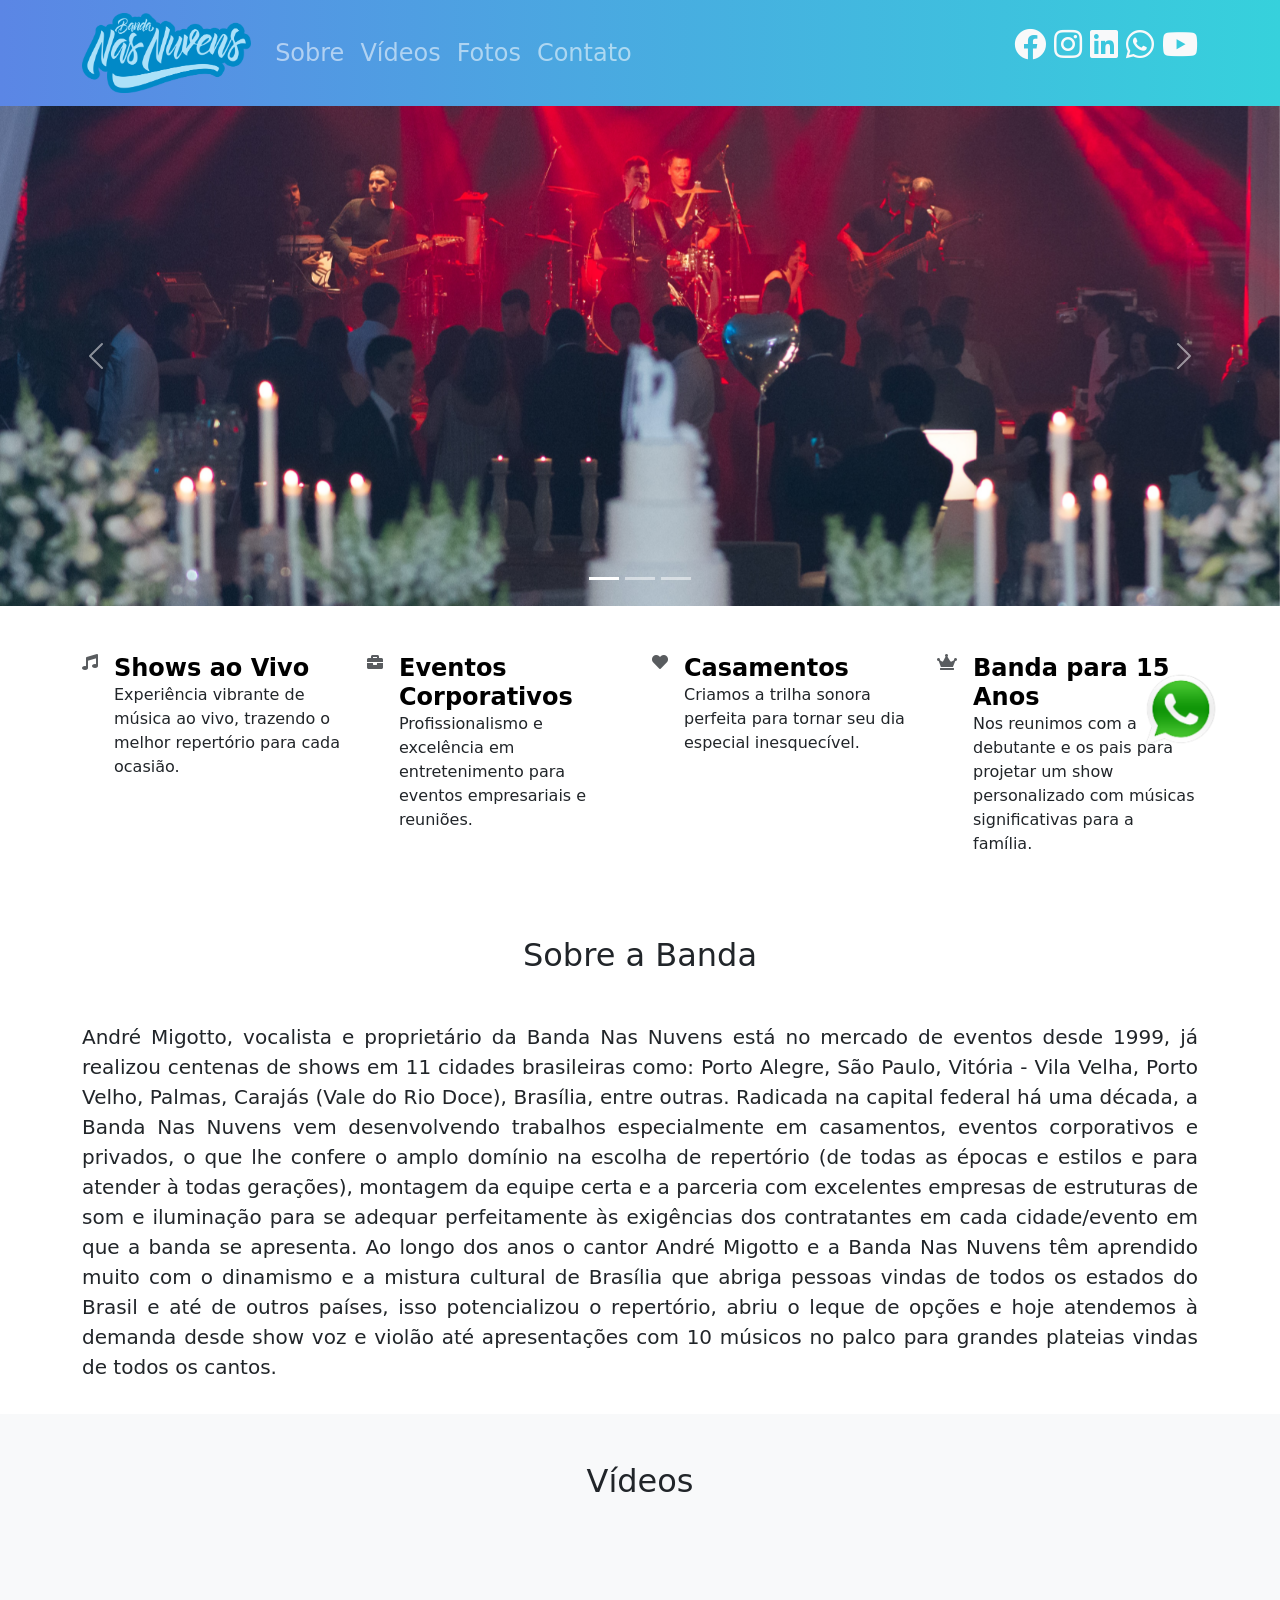
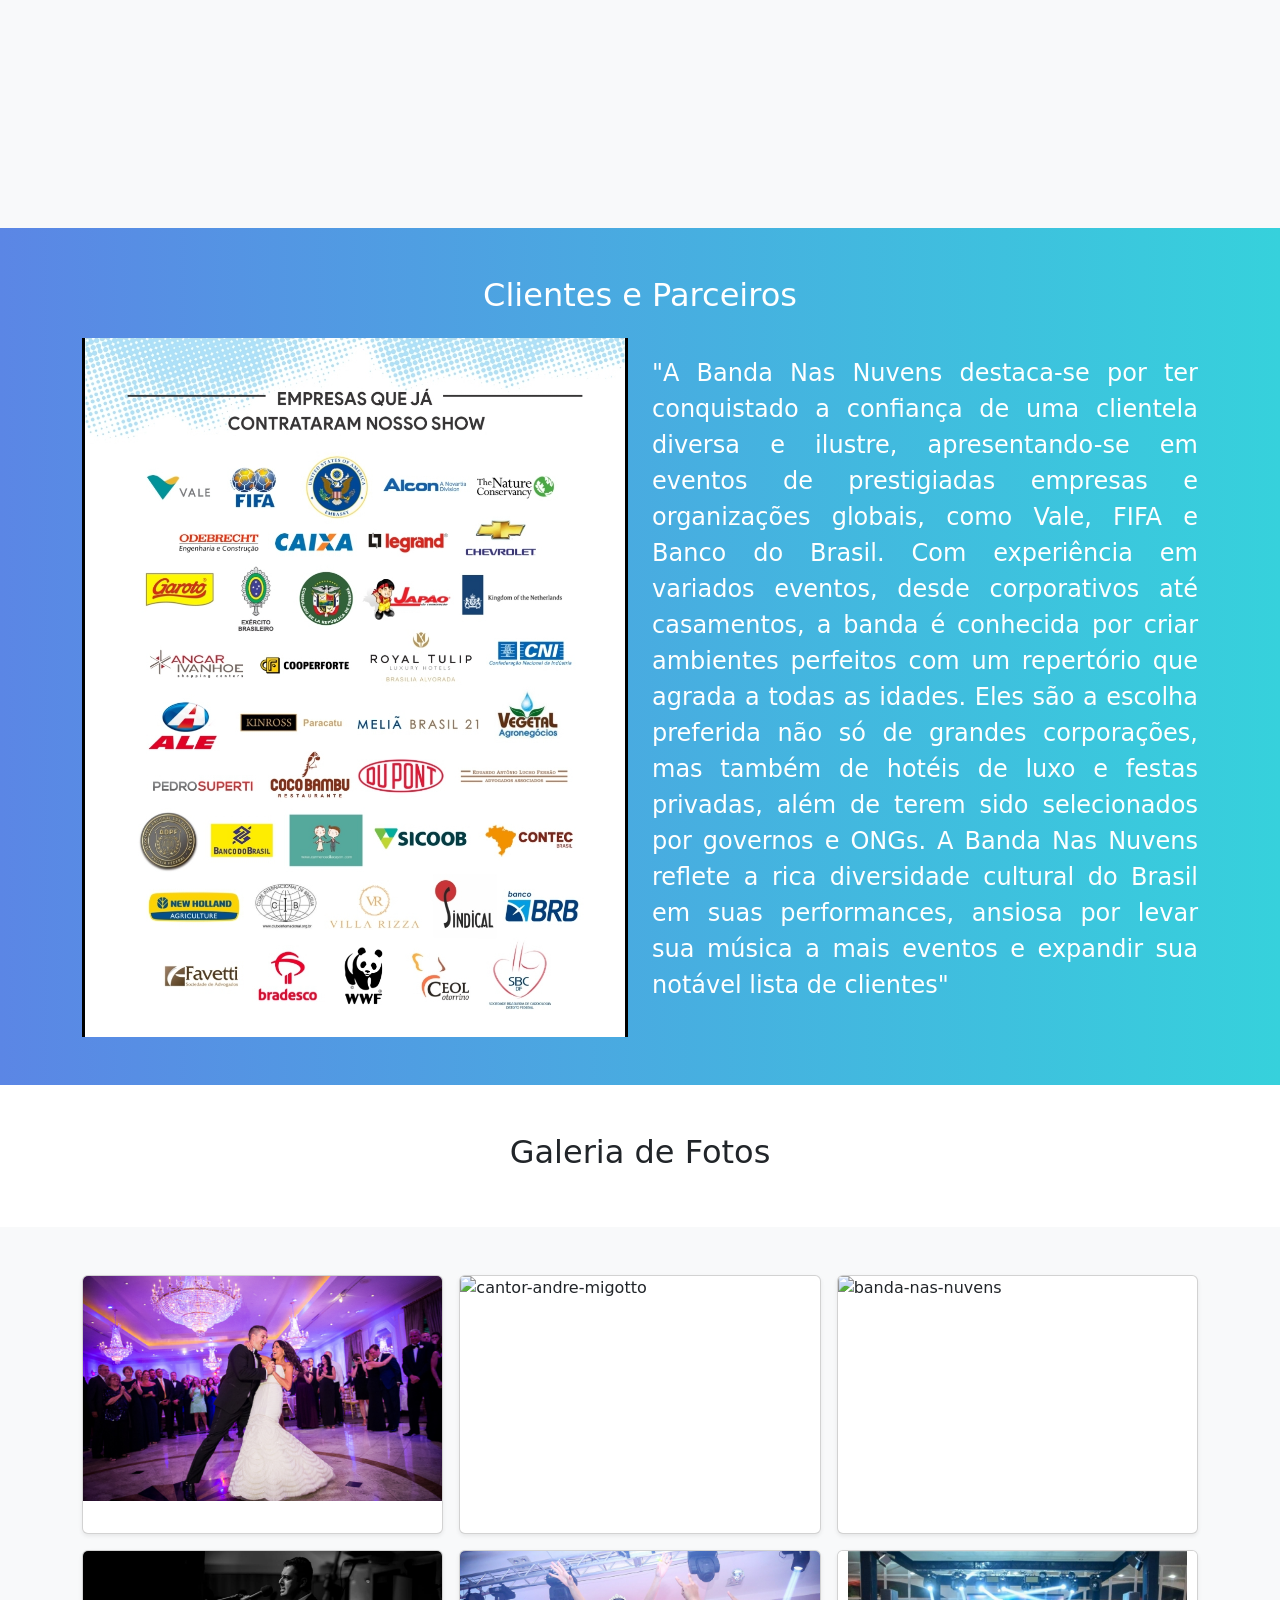
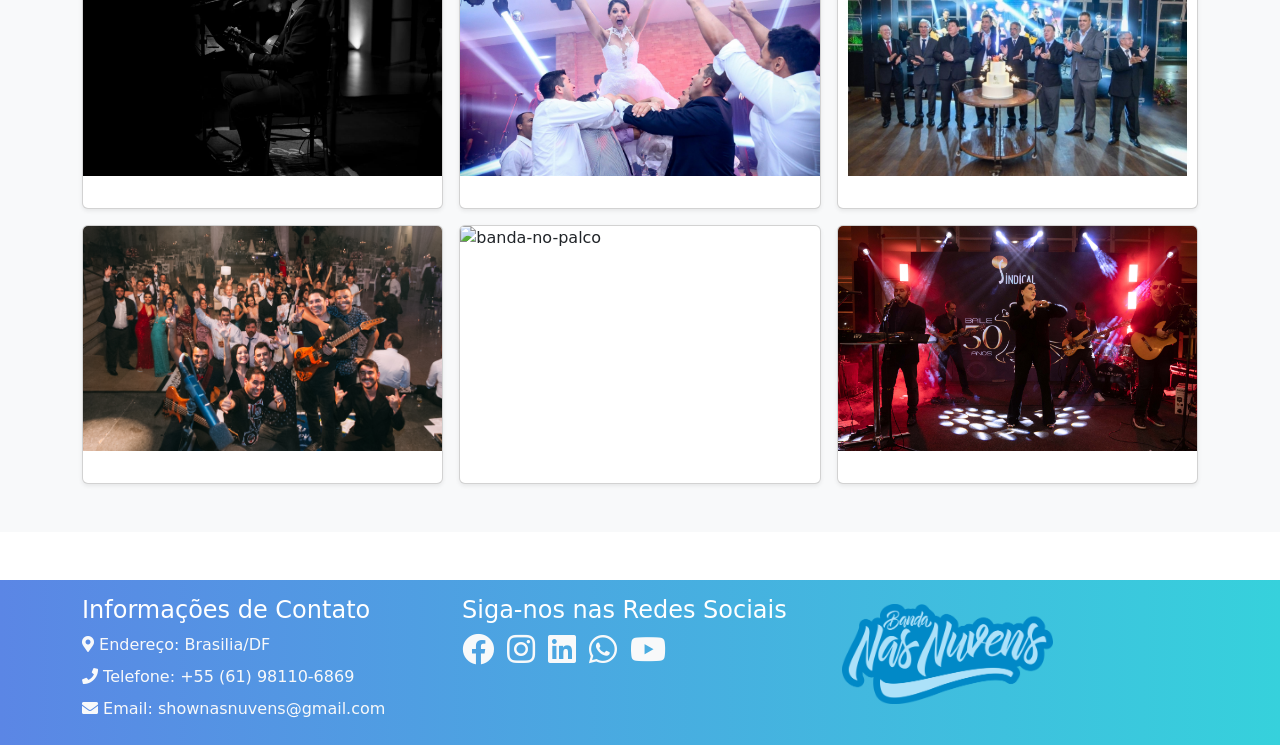
==== index.html @ bb7a362e "update ajusta no @" ====
<!doctype html>
<html lang="pt-br">
<head>
<meta charset="utf-8">
<meta name="viewport" content="width=device-width, initial-scale=1">
<link href="https://cdn.jsdelivr.net/npm/bootstrap@5.3.2/dist/css/bootstrap.min.css" rel="stylesheet">
<link href="https://getbootstrap.com/docs/5.3/assets/css/docs.css" rel="stylesheet">
<title>Banda Nas Nuvens</title>
<script src="https://cdn.jsdelivr.net/npm/bootstrap@5.3.2/dist/js/bootstrap.bundle.min.js"></script>
<link rel="stylesheet" href="https://cdnjs.cloudflare.com/ajax/libs/font-awesome/5.15.3/css/all.min.css">
<link rel="canonical" href="https://getbootstrap.com/docs/5.3/examples/carousel/">
<link href="style.css" rel="stylesheet">
</head>
<body>
  <!-- Navegação -->
  <nav class="navbar navbar-expand-lg navbar-dark bg-personal">
    <div class="container">
        <a class="navbar-brand" href="#">
            <img src="banda nas nuvens - marca NOVA INVERTIDA.png" alt="Ícone" style="height: 80px;">
        </a>
        <!-- Botão de alternância atualizado com data-bs-* para Bootstrap 5 -->
        <button class="navbar-toggler" type="button" data-bs-toggle="collapse" data-bs-target="#navbarNav" aria-controls="navbarNav" aria-expanded="false" aria-label="Alterna navegação">
            <span class="navbar-toggler-icon"></span>
        </button>
        <div class="collapse navbar-collapse" id="navbarNav">
            <ul class="navbar-nav ml-auto">
                <li class="nav-item active">
                    <a class="nav-link nav-link-lg" href="#sobre">Sobre</a>
                </li>
                <li class="nav-item">
                    <a class="nav-link nav-link-lg" href="#videos">Vídeos</a>
                </li>
                <li class="nav-item">
                    <a class="nav-link nav-link-lg" href="#fotos">Fotos</a>
                </li>
                <li class="nav-item">
                    <a class="nav-link nav-link-lg" href="#contato">Contato</a>
                </li>
            </ul>
            <ul class="list-inline ml-auto social-icons"> 
                <li class="list-inline-item"><a href="https://www.facebook.com/shownasnuvens"><i class="fab fa-facebook fa-2x text-light"></i></a></li>
                <li class="list-inline-item"><a href="https://www.instagram.com/shownasnuvens"><i class="fab fa-instagram fa-2x text-light"></i></a></li>
                <li class="list-inline-item"><a href="https://www.linkedin.com/in/bandanasnuvens"><i class="fab fa-linkedin fa-2x text-light"></i></a></li>
                <li class="list-inline-item"><a href="https://api.whatsapp.com/send?phone=61981106869"><i class="fab fa-whatsapp fa-2x text-light"></i></a></li>
                <li class="list-inline-item"><a href="https://www.youtube.com/@bandanasnuvenscasamentosev5159/videos"><i class="fab fa-youtube fa-2x text-light"></i></a></li>
            </ul>
        </div>
    </div>
</nav>


<div id="carouselExampleIndicators" class="carousel slide" data-bs-ride="carousel" data-bs-interval="6000">
  <div class="carousel-indicators">
    <button type="button" data-bs-target="#carouselExampleIndicators" data-bs-slide-to="0" class="active" aria-current="true" aria-label="Slide 1"></button>
    <button type="button" data-bs-target="#carouselExampleIndicators" data-bs-slide-to="1" aria-label="Slide 2"></button>
    <button type="button" data-bs-target="#carouselExampleIndicators" data-bs-slide-to="2" aria-label="Slide 3"></button>
  </div>
  <div class="carousel-inner">
    <div class="carousel-item active">
      <img src="banda nas nuvens Patricia buffet(1).jpg" class="d-block w-100" width="900" height="500" alt="Primeiro slide">
    </div>
    
    <div class="carousel-item">
      <img src="nas nuvens show.jpg" class="d-block w-100" width="900" height="500" alt="Segundo slide">
    </div>
    
    <div class="carousel-item">
      <img src="banda-nas-nuvens-show.jpeg" class="d-block w-100" width="900" height="500" alt="Terceiro slide">
    </div>
  </div>
    
  <button class="carousel-control-prev" type="button" data-bs-target="#carouselExampleIndicators" data-bs-slide="prev">
    <span class="carousel-control-prev-icon" aria-hidden="true"></span>
    <span class="visually-hidden">Previous</span>
  </button>
  <button class="carousel-control-next" type="button" data-bs-target="#carouselExampleIndicators" data-bs-slide="next">
    <span class="carousel-control-next-icon" aria-hidden="true"></span>
    <span class="visually-hidden">Next</span>
  </button>
</div>



  <div class="container">
    <div class="row row-cols-1 row-cols-sm-2 row-cols-md-3 row-cols-lg-4 g-4 py-5 ">
        <!-- Categoria de Shows ao Vivo -->
        <div class="col d-flex align-items-start">
            <i class="fa fa-music text-body-secondary flex-shrink-0 me-3" aria-hidden="true"></i>
            <div>
                <h3 class="fw-bold mb-0 fs-4 text-body-emphasis">Shows ao Vivo</h3>
                <p>Experiência vibrante de música ao vivo, trazendo o melhor repertório para cada ocasião.</p>
            </div>
        </div>
        <!-- Categoria de Eventos Corporativos -->
        <div class="col d-flex align-items-start">
            <i class="fa fa-briefcase text-body-secondary flex-shrink-0 me-3" aria-hidden="true"></i>
            <div>
                <h3 class="fw-bold mb-0 fs-4 text-body-emphasis">Eventos Corporativos</h3>
                <p>Profissionalismo e excelência em entretenimento para eventos empresariais e reuniões.</p>
            </div>
        </div>
        <!-- Categoria de Casamentos -->
        <div class="col d-flex align-items-start">
            <i class="fa fa-heart text-body-secondary flex-shrink-0 me-3" aria-hidden="true"></i>
            <div>
                <h3 class="fw-bold mb-0 fs-4 text-body-emphasis">Casamentos</h3>
                <p>Criamos a trilha sonora perfeita para tornar seu dia especial inesquecível.</p>
            </div>
        </div>
        <!-- Categoria de Festas Privadas -->
        <div class="col d-flex align-items-start">
            <i class="fa fa-crown text-body-secondary flex-shrink-0 me-3" aria-hidden="true"></i>
            <div>
                <h3 class="fw-bold mb-0 fs-4 text-body-emphasis">Banda para 15 Anos</h3>
                <p>Nos reunimos com a debutante e os pais para projetar um show personalizado com músicas significativas para a família.</p>
            </div>
        </div>
    </div>
</div>

<section id="sobre" class="my-3">
  <div class="container">
    <div class="row">
      <div class="col-lg-12">
        <h2 class="text-center mb-5">Sobre a Banda</h2>
        <p class="lead text-justify">
          André Migotto, vocalista e proprietário da Banda Nas Nuvens está no mercado de eventos desde 1999, já realizou centenas de shows em 11 cidades brasileiras como: Porto Alegre, São Paulo, Vitória - Vila Velha, Porto Velho, Palmas, Carajás (Vale do Rio Doce), Brasília, entre outras.
          Radicada na capital federal há uma década, a Banda Nas Nuvens vem desenvolvendo trabalhos especialmente em casamentos, eventos corporativos e privados, o que lhe confere o amplo domínio na escolha de repertório (de todas as épocas e estilos e para atender à todas gerações), montagem da equipe certa e a parceria com excelentes empresas de estruturas de som e iluminação para se adequar perfeitamente às exigências dos contratantes em cada cidade/evento em que a banda se apresenta.
          Ao longo dos anos o cantor André Migotto e a Banda Nas Nuvens têm aprendido muito com o dinamismo e a mistura cultural de Brasília que abriga pessoas vindas de todos os estados do Brasil e até de outros países, isso potencializou o repertório, abriu o leque de opções e hoje atendemos à demanda desde show voz e violão até apresentações com 10 músicos no palco para grandes plateias vindas de todos os cantos.
        </p>
      </div>
    </div>
  </div>
</section>

  
 <!-- Vídeos -->
<section id="videos" class="py-5 bg-light">
    <div class="container">
      <h2 class="text-center mb-4">Vídeos</h2>
      <div class="row">
        <div class="col-md-4 mb-5">
          <iframe class="rounded" src="https://www.youtube.com/embed/fmMDoCLMRU8?si=nWaNMbx16fq1FDJ7" frameborder="0" allow="accelerometer; autoplay; clipboard-write; encrypted-media; gyroscope; picture-in-picture" allowfullscreen style="width:100%; aspect-ratio: 16 / 9;"></iframe>
        </div>
        <div class="col-md-4 mb-3">
          <iframe class="rounded" src="https://www.youtube.com/embed/YQszohb80js?si=PX84yGroyhPIs_WI" frameborder="0" allow="accelerometer; autoplay; clipboard-write; encrypted-media; gyroscope; picture-in-picture" allowfullscreen style="width:100%; aspect-ratio: 16 / 9;"></iframe>
        </div>
        <div class="col-md-4 mb-3">
          <iframe class="rounded" src="https://www.youtube.com/embed/e9hSd8wQmAc?si=oFR6RAh3Fgxa8fSK" frameborder="0" allow="accelerometer; autoplay; clipboard-write; encrypted-media; gyroscope; picture-in-picture" allowfullscreen style="width:100%; aspect-ratio: 16 / 9;"></iframe>
        </div>
      </div>
    </div>
  </section>

    <!-- Galeria de Fotos -->
    <section id="clientes" class="py-5 bg-personal">
        <div class="container">
          <h2 class="text-center mb-4 text-white ">Clientes e Parceiros</h2>
          <div class="row align-items-center">
            <div class="col-md-6">
              <img src="Portfólio André Migotto e Banda Nas Nuvens.jpg" class="img-fluid" alt="parceiro">
            </div>
            <div class="col-md-6 text-white text-center">
                <p style="font-size: 1.5rem; text-align: justify;">
                    "A Banda Nas Nuvens destaca-se por ter conquistado a confiança de uma clientela diversa e ilustre, apresentando-se em eventos de prestigiadas empresas e organizações globais, como Vale, FIFA e Banco do Brasil. Com experiência em variados eventos, desde corporativos até casamentos, a banda é conhecida por criar ambientes perfeitos com um repertório que agrada a todas as idades. Eles são a escolha preferida não só de grandes corporações, mas também de hotéis de luxo e festas privadas, além de terem sido selecionados por governos e ONGs. A Banda Nas Nuvens reflete a rica diversidade cultural do Brasil em suas performances, ansiosa por levar sua música a mais eventos e expandir sua notável lista de clientes"
              </p>
            </div>
          </div>
        </div>
      </section>
      
  

  <!-- Galeria de Fotos -->

  <section id="fotos" class="py-5">
    <div class="container">
      <h2 class="text-center">Galeria de Fotos</h2>
      <!-- Utilize um carrossel do Bootstrap ou uma grade de imagens -->
    </div>
  </section>

  <div class="album py-5 bg-body-tertiary">
    <div class="container">

      <div class="row row-cols-1 row-cols-sm-2 row-cols-md-3 g-3">
        <div class="col">
          <div class="card shadow-sm">
            <img src="festa-casamento-min.png" class="card-img-top" style="width: 100%; height: 225px; object-fit: cover;" alt="festa-casamento">
            <div class="card-body">
            </div>
          </div>
        </div>
        <div class="col">
          <div class="card shadow-sm">
           <img src="MCD4540.jpg" class="card-img-top" style="width: 100%; height: 225px; object-fit: cover;" alt="cantor-andre-migotto">
            <div class="card-body">
            </div>
          </div>
        </div>
        <div class="col">
          <div class="card shadow-sm">
            <img src="MCD4902.jpg" class="card-img-top" style="width: 100%; height: 225px; object-fit: cover;" alt="banda-nas-nuvens">
            <div class="card-body">
            </div>
          </div>
        </div>

        <div class="col">
          <div class="card shadow-sm">
            <img src="IMG-20191114-WA0018.jpg" class="card-img-top" style="width: 100%; height: 225px; object-fit: cover;" alt="solo-andre-migotto">
            <div class="card-body">
            </div>
          </div>
        </div>
        <div class="col">
          <div class="card shadow-sm">
           <img src="noivapulando.jpg" class="card-img-top" style="width: 100%; height: 225px; object-fit: cover;" alt="noiva-comemorando">
            <div class="card-body">

            </div>
          </div>
        </div>
        <div class="col">
          <div class="card shadow-sm">
           <img src="Screenshot_20230805_172412_Chrome.jpg" class="card-img-top" style="width: 100%; height: 225px; object-fit: cover;" alt="confraternizacao">
            <div class="card-body">
            </div>
          </div>
        </div>

        <div class="col">
          <div class="card shadow-sm">
           <img src="MCD2477.jpg" class="card-img-top" style="width: 100%; height: 225px; object-fit: cover;" alt="fim-de-show-animado">
            <div class="card-body">
            </div>
          </div>
        </div>
        <div class="col">
          <div class="card shadow-sm">
            <img src="slid1.jpg" class="card-img-top" style="width: 100%; height: 225px; object-fit: cover;" alt="banda-no-palco">
            <div class="card-body">
            </div>
          </div>
        </div>
        <div class="col">
          <div class="card shadow-sm">
            <img src="HugoRenault1.jpg" class="card-img-top" style="width: 100%; height: 225px; object-fit: cover;" alt="banda-no-palco-show-de-luz">
            <div class="card-body">
            </div>
          </div>
        </div>
      </div>
    </div>
  </div>

  <footer id="contato" class=" mt-5 bg-personal text-white">
    <div class="container">
      <div class="row">
        <div class="col-md-4 my-3">
          <h4>Informações de Contato</h4>
          <p class="mb-2 text-light"><i class="fas fa-map-marker-alt"></i> Endereço: Brasilia/DF</p>
          <p class="mb-2 text-light"><i class="fas fa-phone"></i> Telefone: +55 (61) 98110-6869</p>
          <p class="mb-2 text-light"><i class="fas fa-envelope"></i> Email: shownasnuvens&#64;gmail.com</p>
        </div>
        
        <div class="col-md-4 my-3">
          <h4>Siga-nos nas Redes Sociais</h4>
          <ul class="list-inline">
              <li class="list-inline-item"><a href="https://www.facebook.com/shownasnuvens"><i class="fab fa-facebook fa-2x text-light"></i></a></li>
              <li class="list-inline-item"><a href="https://www.instagram.com/shownasnuvens"><i class="fab fa-instagram fa-2x text-light"></i></a></li>
              <li class="list-inline-item"><a href="https://www.linkedin.com/in/bandanasnuvens"><i class="fab fa-linkedin fa-2x text-light"></i></a></li>
              <li class="list-inline-item"><a href="https://api.whatsapp.com/send?phone=61981106869"><i class="fab fa-whatsapp fa-2x text-light"></i></a></li>
              <li class="list-inline-item"><a href="https://www.youtube.com/@bandanasnuvenscasamentosev5159/videos"><i class="fab fa-youtube fa-2x text-light"></i></a></li>
          </ul>
      </div>
      

        <div class="col-md-4 my-4">
          <img src="banda nas nuvens - marca NOVA INVERTIDA.png" alt="Ícone" style="height: 100px;">
        </div>
      </div>
    </div>
  </footer>

  <a href="https://api.whatsapp.com/send?phone=61981106869" target="_blank" style="position: fixed; bottom: 140px; right: 50px; text-decoration: none; text-align: center;">
    <img src="ws2.png" alt="WhatsApp" style="width: 100px; height: 100px;"> 
</a>

</body>
</html>
---- style.css ----
.rounded {
    border-radius: 15px; /* Ajuste o valor de border-radius para a curvatura desejada */
  }
  
.bg-personal {
  background: #36D1DC;  /* fallback for old browsers */
  background: -webkit-linear-gradient(to right, #5B86E5, #36D1DC);  /* Chrome 10-25, Safari 5.1-6 */
  background: linear-gradient(to right, #5B86E5, #36D1DC); /* W3C, IE 10+/ Edge, Firefox 16+, Chrome 26+, Opera 12+, Safari 7+ */
  
}

/* Adiciona estilo customizado para os ícones de redes sociais */
.social-icons {
  display: flex;
  justify-content: flex-end;
  width: 100%;
}

.nav-link-lg {
  font-size: 1.5rem; /* Ajuste o valor conforme necessário */
}

.text-justify {
  text-align: justify;
  text-justify: inter-word;
  
}

img {
  object-fit: cover;
}
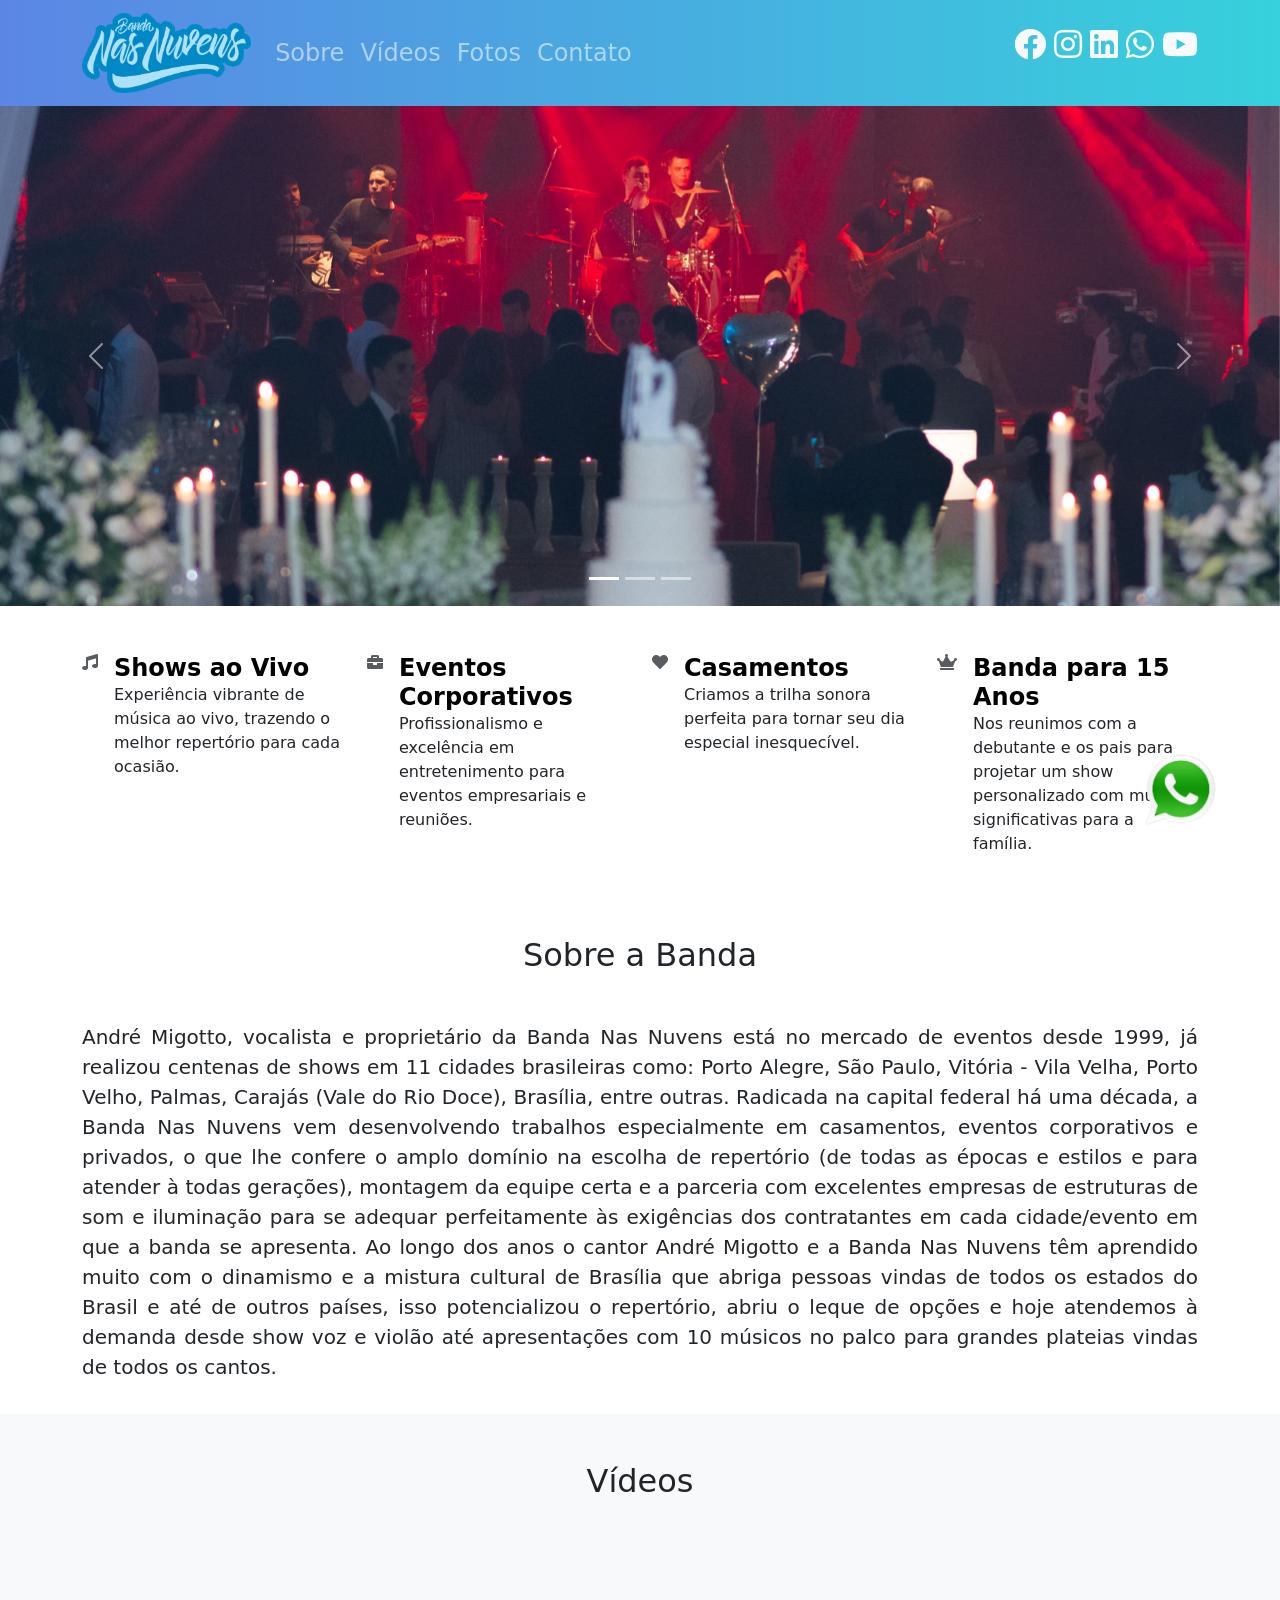
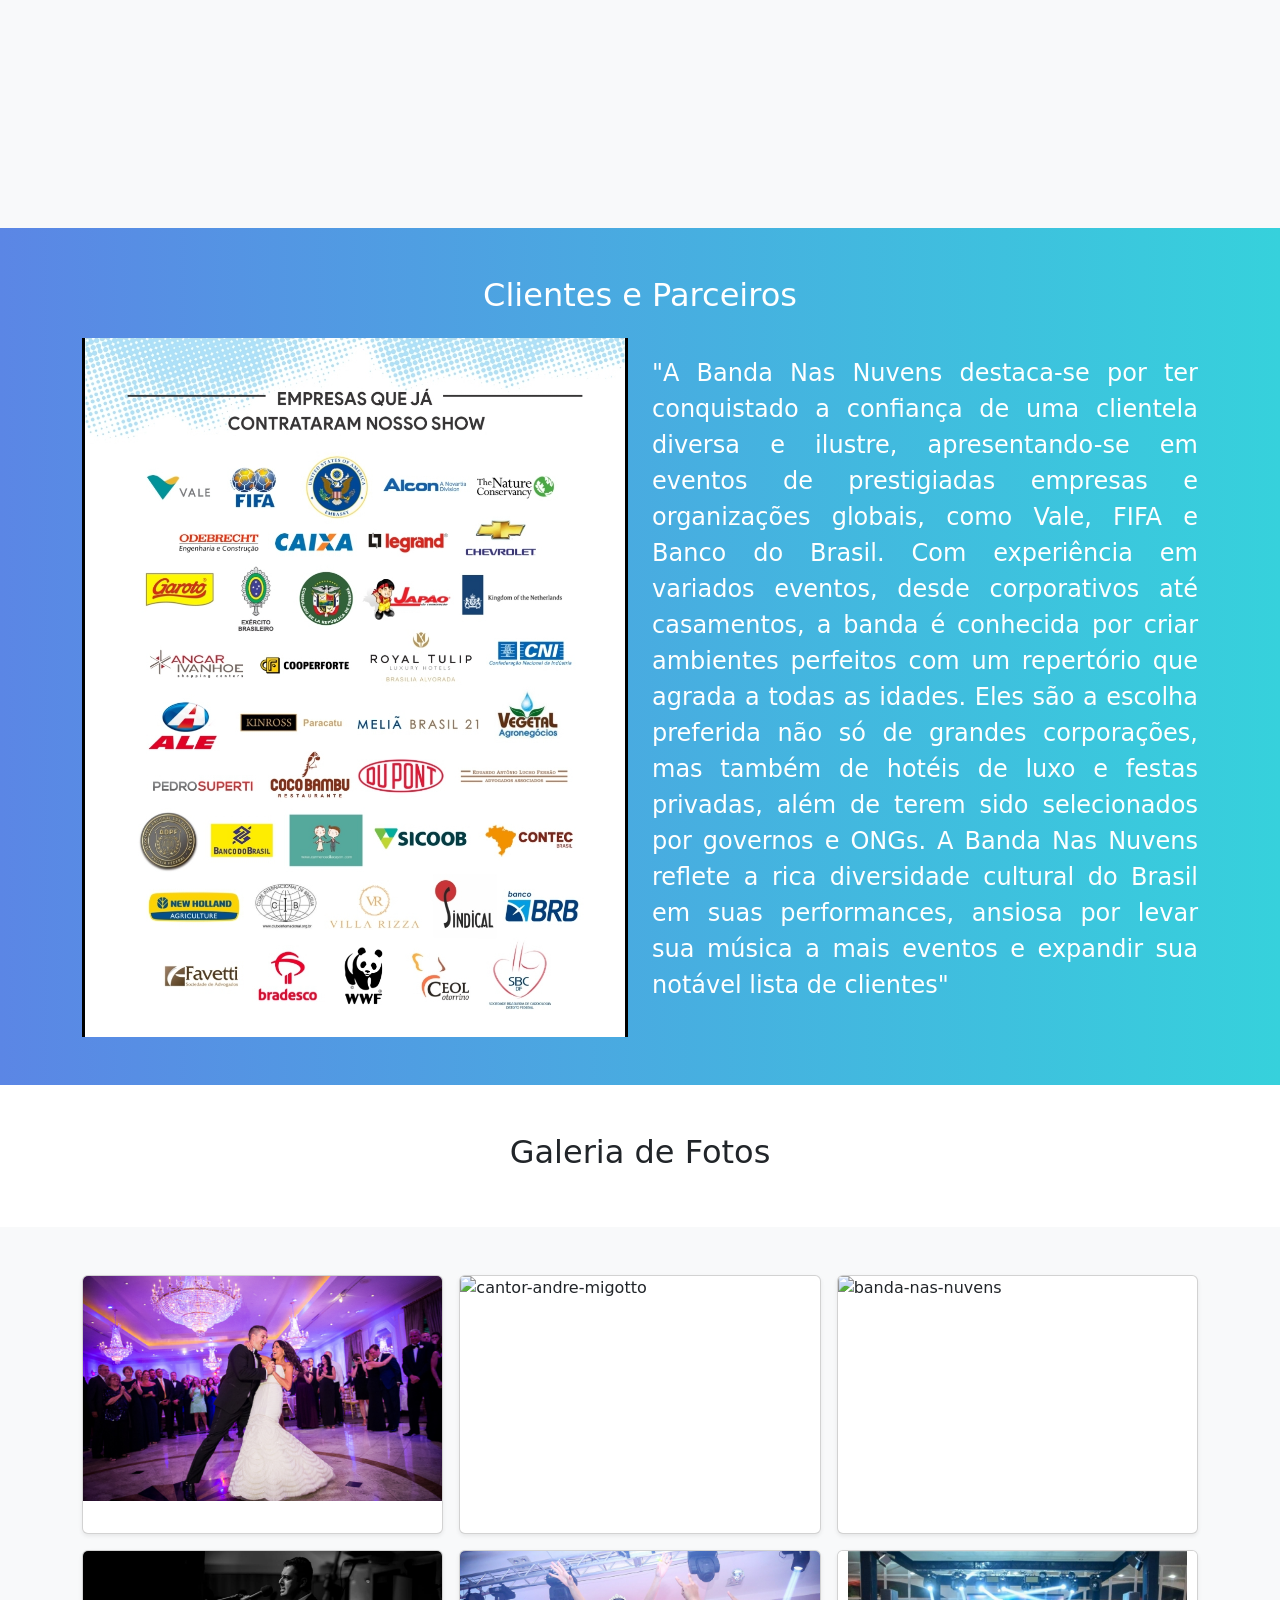
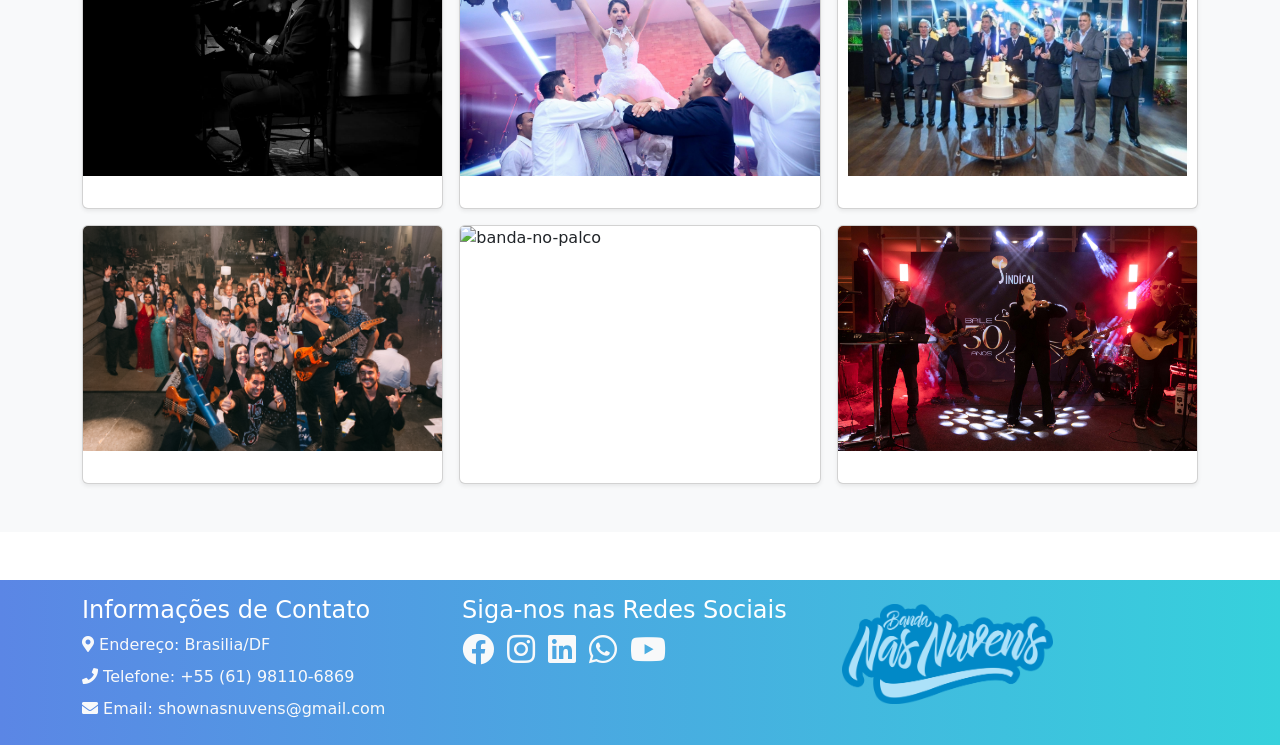
==== commit fdf6dca8: "ajuste icone ws" ====
--- a/index.html
+++ b/index.html
@@ -3,6 +3,7 @@
 <head>
 <meta charset="utf-8">
 <meta name="viewport" content="width=device-width, initial-scale=1">
+<meta name="description" content="Banda Nas Nuvens oferece a melhor experiência musical para casamentos, festa de 15 anos e eventos corporativos em Brasília.">
 <link href="https://cdn.jsdelivr.net/npm/bootstrap@5.3.2/dist/css/bootstrap.min.css" rel="stylesheet">
 <link href="https://getbootstrap.com/docs/5.3/assets/css/docs.css" rel="stylesheet">
 <title>Banda Nas Nuvens</title>
@@ -10,8 +11,10 @@
 <link rel="stylesheet" href="https://cdnjs.cloudflare.com/ajax/libs/font-awesome/5.15.3/css/all.min.css">
 <link rel="canonical" href="https://getbootstrap.com/docs/5.3/examples/carousel/">
 <link href="style.css" rel="stylesheet">
+<link rel="icon" href="favicon.ico" type="image/x-icon">
 </head>
 <body>
+<header>
   <!-- Navegação -->
   <nav class="navbar navbar-expand-lg navbar-dark bg-personal">
     <div class="container">
@@ -46,40 +49,39 @@
             </ul>
         </div>
     </div>
-</nav>
-
-
-<div id="carouselExampleIndicators" class="carousel slide" data-bs-ride="carousel" data-bs-interval="6000">
-  <div class="carousel-indicators">
-    <button type="button" data-bs-target="#carouselExampleIndicators" data-bs-slide-to="0" class="active" aria-current="true" aria-label="Slide 1"></button>
-    <button type="button" data-bs-target="#carouselExampleIndicators" data-bs-slide-to="1" aria-label="Slide 2"></button>
-    <button type="button" data-bs-target="#carouselExampleIndicators" data-bs-slide-to="2" aria-label="Slide 3"></button>
+  </nav>
+</header>
+<main>
+
+  <div id="carouselExampleIndicators" class="carousel slide" data-bs-ride="carousel" data-bs-interval="6000">
+    <div class="carousel-indicators">
+      <button type="button" data-bs-target="#carouselExampleIndicators" data-bs-slide-to="0" class="active" aria-current="true" aria-label="Slide 1"></button>
+      <button type="button" data-bs-target="#carouselExampleIndicators" data-bs-slide-to="1" aria-label="Slide 2"></button>
+      <button type="button" data-bs-target="#carouselExampleIndicators" data-bs-slide-to="2" aria-label="Slide 3"></button>
+    </div>
+    <div class="carousel-inner">
+      <div class="carousel-item active">
+        <img src="banda nas nuvens Patricia buffet(1).jpg" class="d-block w-100" width="900" height="500" alt="Primeiro slide">
+      </div>
+      
+      <div class="carousel-item">
+        <img src="nas nuvens show.jpg" class="d-block w-100" width="900" height="500" alt="Segundo slide">
+      </div>
+      
+      <div class="carousel-item">
+        <img src="banda-nas-nuvens-show.jpeg" class="d-block w-100" width="900" height="500" alt="Terceiro slide">
+      </div>
+    </div>
+      
+    <button class="carousel-control-prev" type="button" data-bs-target="#carouselExampleIndicators" data-bs-slide="prev">
+      <span class="carousel-control-prev-icon" aria-hidden="true"></span>
+      <span class="visually-hidden">Previous</span>
+    </button>
+    <button class="carousel-control-next" type="button" data-bs-target="#carouselExampleIndicators" data-bs-slide="next">
+      <span class="carousel-control-next-icon" aria-hidden="true"></span>
+      <span class="visually-hidden">Next</span>
+    </button>
   </div>
-  <div class="carousel-inner">
-    <div class="carousel-item active">
-      <img src="banda nas nuvens Patricia buffet(1).jpg" class="d-block w-100" width="900" height="500" alt="Primeiro slide">
-    </div>
-    
-    <div class="carousel-item">
-      <img src="nas nuvens show.jpg" class="d-block w-100" width="900" height="500" alt="Segundo slide">
-    </div>
-    
-    <div class="carousel-item">
-      <img src="banda-nas-nuvens-show.jpeg" class="d-block w-100" width="900" height="500" alt="Terceiro slide">
-    </div>
-  </div>
-    
-  <button class="carousel-control-prev" type="button" data-bs-target="#carouselExampleIndicators" data-bs-slide="prev">
-    <span class="carousel-control-prev-icon" aria-hidden="true"></span>
-    <span class="visually-hidden">Previous</span>
-  </button>
-  <button class="carousel-control-next" type="button" data-bs-target="#carouselExampleIndicators" data-bs-slide="next">
-    <span class="carousel-control-next-icon" aria-hidden="true"></span>
-    <span class="visually-hidden">Next</span>
-  </button>
-</div>
-
-
 
   <div class="container">
     <div class="row row-cols-1 row-cols-sm-2 row-cols-md-3 row-cols-lg-4 g-4 py-5 ">
@@ -116,26 +118,26 @@
             </div>
         </div>
     </div>
-</div>
-
-<section id="sobre" class="my-3">
-  <div class="container">
-    <div class="row">
-      <div class="col-lg-12">
-        <h2 class="text-center mb-5">Sobre a Banda</h2>
-        <p class="lead text-justify">
-          André Migotto, vocalista e proprietário da Banda Nas Nuvens está no mercado de eventos desde 1999, já realizou centenas de shows em 11 cidades brasileiras como: Porto Alegre, São Paulo, Vitória - Vila Velha, Porto Velho, Palmas, Carajás (Vale do Rio Doce), Brasília, entre outras.
-          Radicada na capital federal há uma década, a Banda Nas Nuvens vem desenvolvendo trabalhos especialmente em casamentos, eventos corporativos e privados, o que lhe confere o amplo domínio na escolha de repertório (de todas as épocas e estilos e para atender à todas gerações), montagem da equipe certa e a parceria com excelentes empresas de estruturas de som e iluminação para se adequar perfeitamente às exigências dos contratantes em cada cidade/evento em que a banda se apresenta.
-          Ao longo dos anos o cantor André Migotto e a Banda Nas Nuvens têm aprendido muito com o dinamismo e a mistura cultural de Brasília que abriga pessoas vindas de todos os estados do Brasil e até de outros países, isso potencializou o repertório, abriu o leque de opções e hoje atendemos à demanda desde show voz e violão até apresentações com 10 músicos no palco para grandes plateias vindas de todos os cantos.
-        </p>
-      </div>
-    </div>
   </div>
-</section>
+
+  <section id="sobre" class="my-3">
+    <div class="container">
+      <div class="row">
+        <div class="col-lg-12">
+          <h2 class="text-center mb-5">Sobre a Banda</h2>
+          <p class="lead text-justify">
+            André Migotto, vocalista e proprietário da Banda Nas Nuvens está no mercado de eventos desde 1999, já realizou centenas de shows em 11 cidades brasileiras como: Porto Alegre, São Paulo, Vitória - Vila Velha, Porto Velho, Palmas, Carajás (Vale do Rio Doce), Brasília, entre outras.
+            Radicada na capital federal há uma década, a Banda Nas Nuvens vem desenvolvendo trabalhos especialmente em casamentos, eventos corporativos e privados, o que lhe confere o amplo domínio na escolha de repertório (de todas as épocas e estilos e para atender à todas gerações), montagem da equipe certa e a parceria com excelentes empresas de estruturas de som e iluminação para se adequar perfeitamente às exigências dos contratantes em cada cidade/evento em que a banda se apresenta.
+            Ao longo dos anos o cantor André Migotto e a Banda Nas Nuvens têm aprendido muito com o dinamismo e a mistura cultural de Brasília que abriga pessoas vindas de todos os estados do Brasil e até de outros países, isso potencializou o repertório, abriu o leque de opções e hoje atendemos à demanda desde show voz e violão até apresentações com 10 músicos no palco para grandes plateias vindas de todos os cantos.
+          </p>
+        </div>
+      </div>
+    </div>
+  </section>
 
   
  <!-- Vídeos -->
-<section id="videos" class="py-5 bg-light">
+  <section id="videos" class="py-5 bg-light">
     <div class="container">
       <h2 class="text-center mb-4">Vídeos</h2>
       <div class="row">
@@ -253,6 +255,8 @@
       </div>
     </div>
   </div>
+
+</main>
 
   <footer id="contato" class=" mt-5 bg-personal text-white">
     <div class="container">
@@ -283,9 +287,9 @@
     </div>
   </footer>
 
-  <a href="https://api.whatsapp.com/send?phone=61981106869" target="_blank" style="position: fixed; bottom: 140px; right: 50px; text-decoration: none; text-align: center;">
+  <a href="https://api.whatsapp.com/send?phone=61981106869" target="_blank" style="position: fixed; bottom: 60px; right: 50px; text-decoration: none; text-align: center;">
     <img src="ws2.png" alt="WhatsApp" style="width: 100px; height: 100px;"> 
-</a>
+  </a>
 
 </body>
 </html>
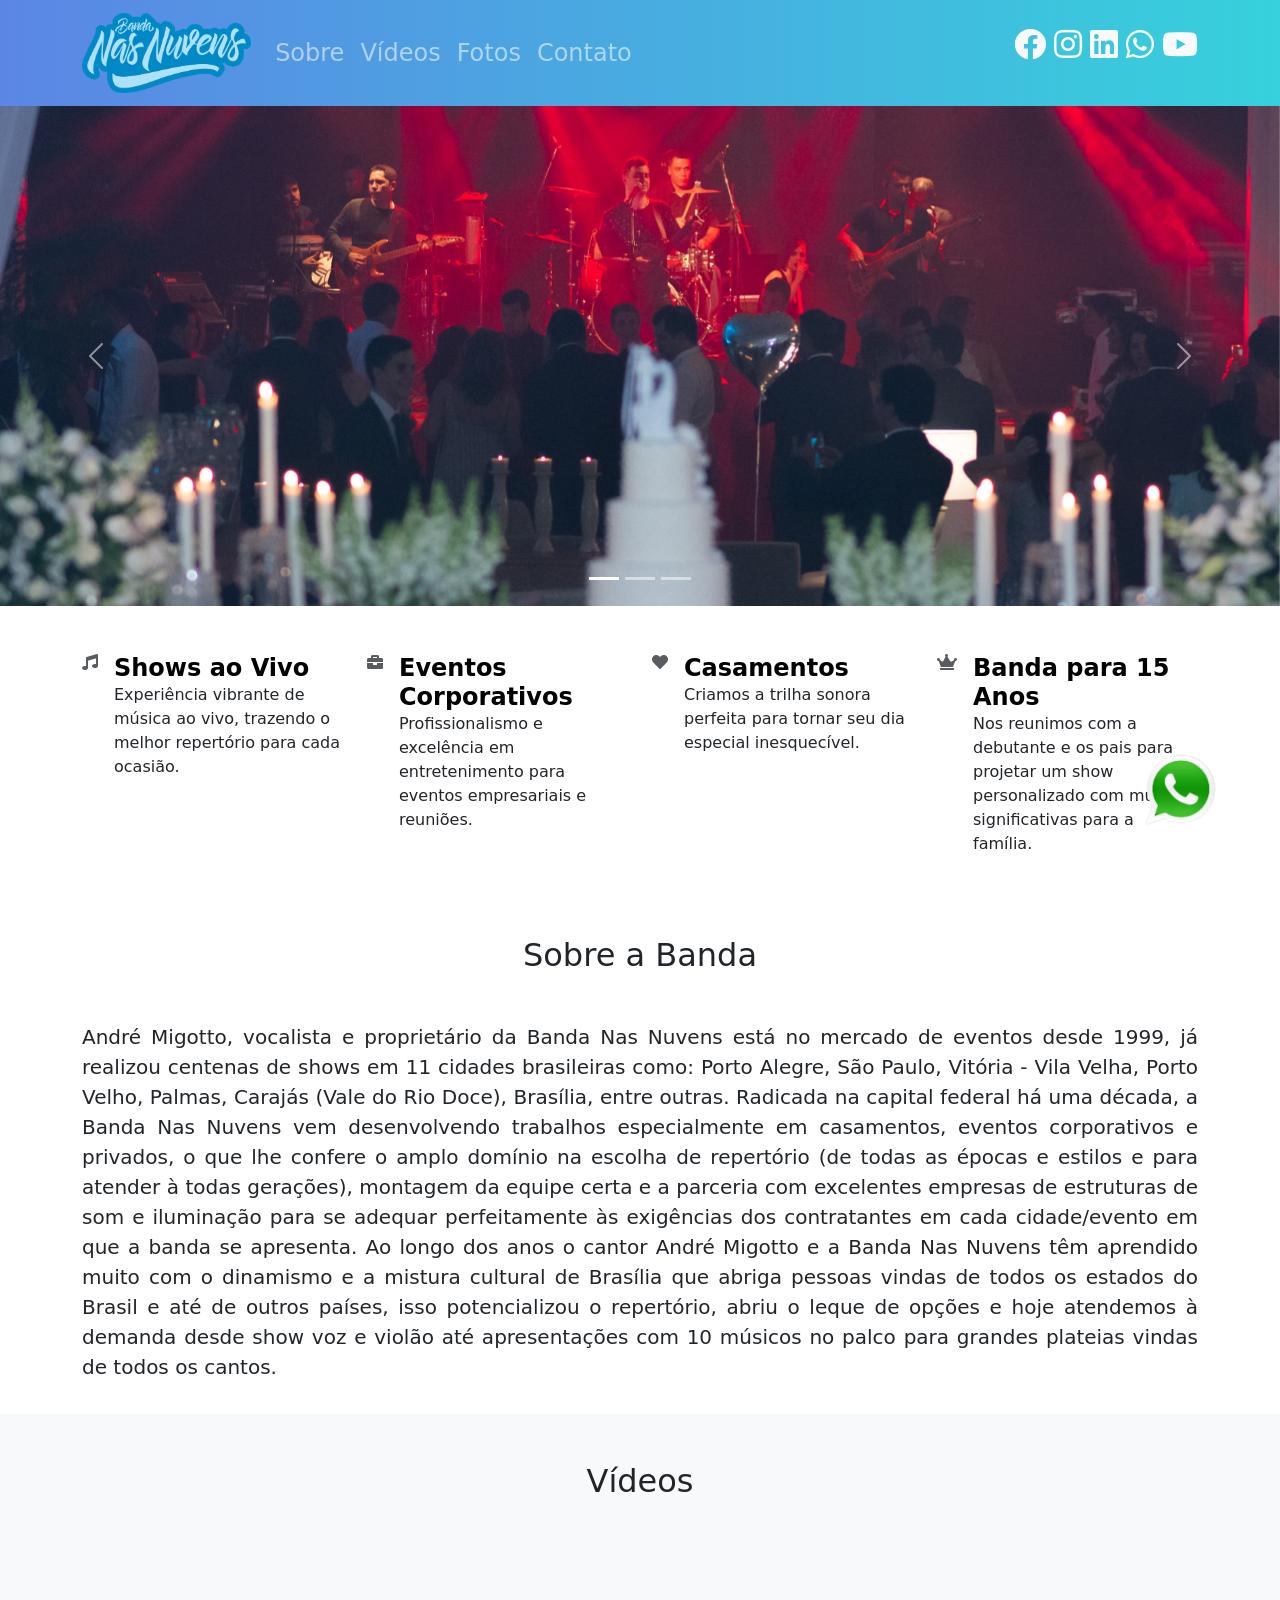
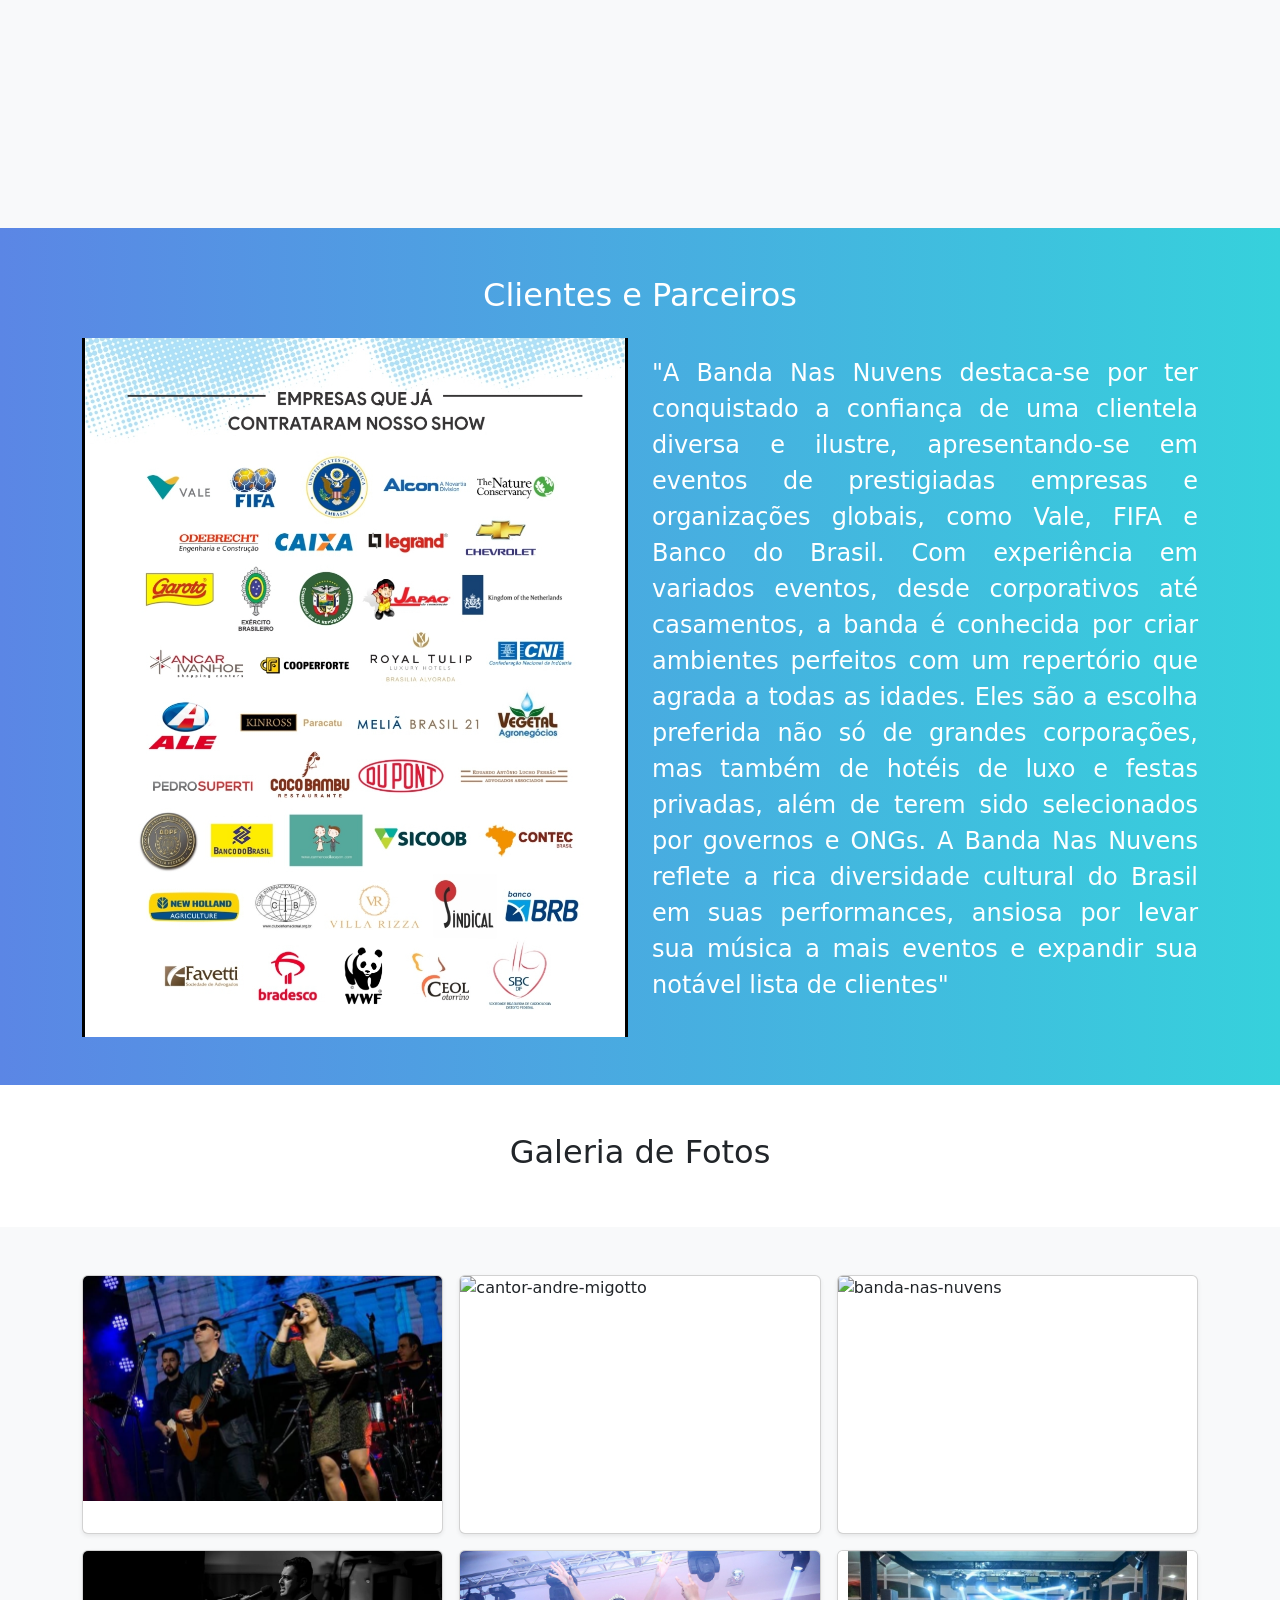
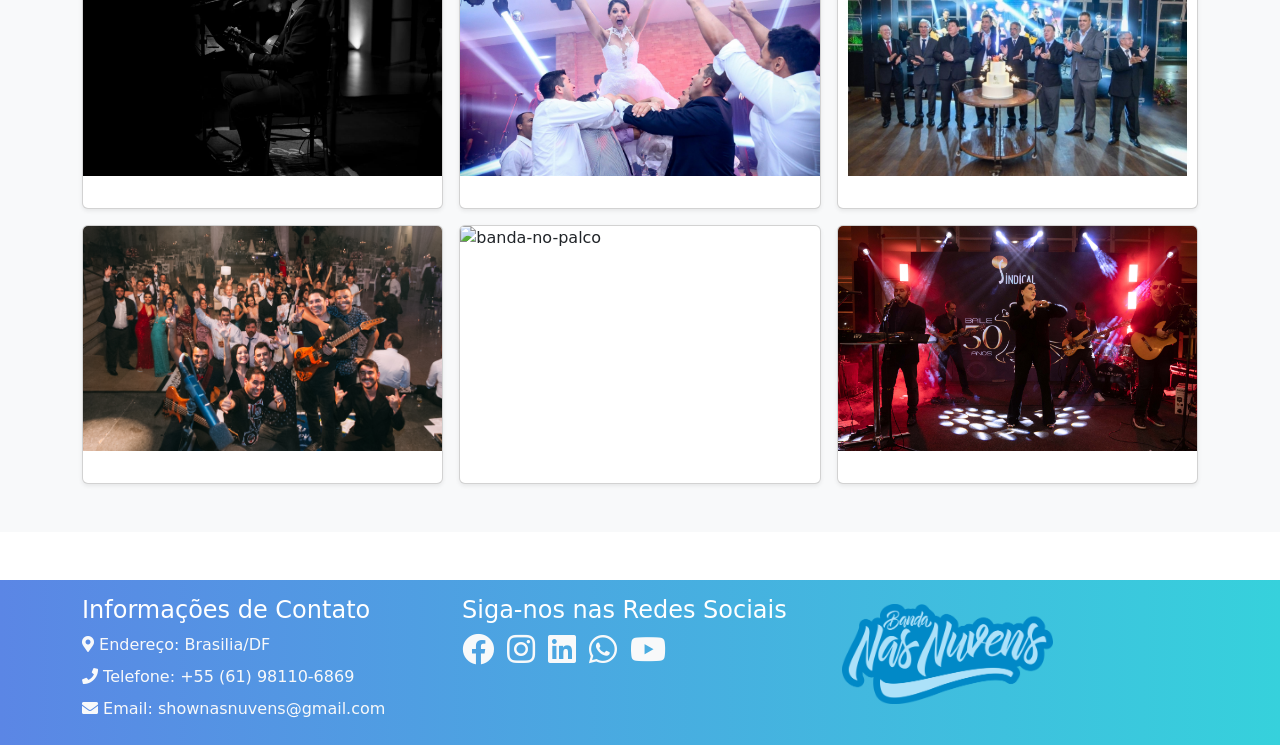
==== commit 1680f0fd: "update img" ====
--- a/index.html
+++ b/index.html
@@ -65,7 +65,7 @@
       </div>
       
       <div class="carousel-item">
-        <img src="nas nuvens show.jpg" class="d-block w-100" width="900" height="500" alt="Segundo slide">
+        <img src="nova01.jpeg" class="d-block w-100" width="900" height="500" alt="Segundo slide">
       </div>
       
       <div class="carousel-item">
@@ -188,7 +188,7 @@
       <div class="row row-cols-1 row-cols-sm-2 row-cols-md-3 g-3">
         <div class="col">
           <div class="card shadow-sm">
-            <img src="festa-casamento-min.png" class="card-img-top" style="width: 100%; height: 225px; object-fit: cover;" alt="festa-casamento">
+            <img src="nova02.jpeg" class="card-img-top" style="width: 100%; height: 225px; object-fit: cover;" alt="festa-casamento">
             <div class="card-body">
             </div>
           </div>
